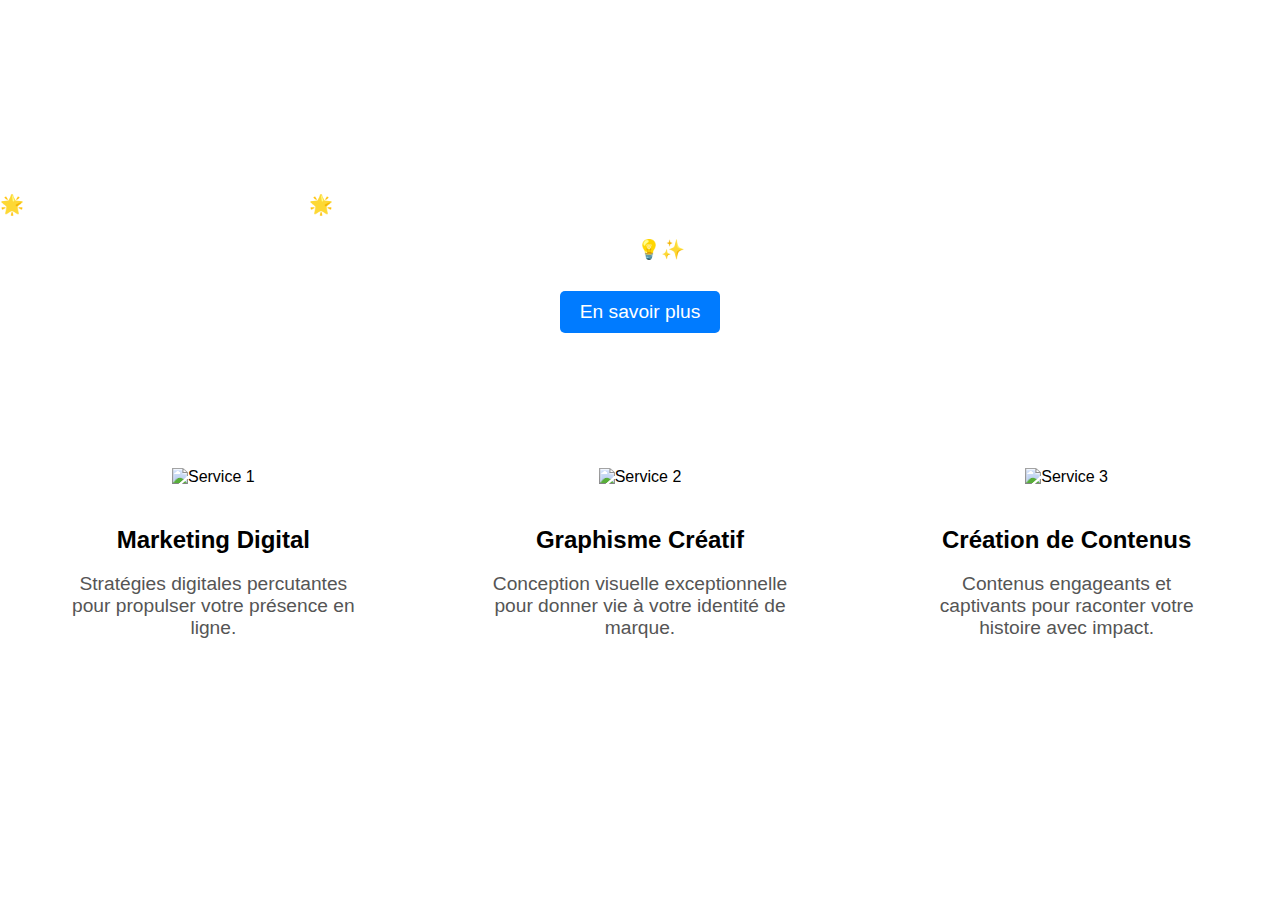
==== index.html @ df55758f "Fusion de la branche master vers Section" ====
<!DOCTYPE html>
<html lang="en">
<head>
    <meta charset="UTF-8">
    <meta http-equiv="X-UA-Compatible" content="IE=edge">
    <meta name="viewport" content="width=device-width, initial-scale=1.0">
    <link rel="stylesheet" href="style.css">
    <title>Page d'acceuil</title>
</head>
<body>
    <div class="banner">
        <video autoplay muted loop>
            <source src="Fichiers/Spot Sémin Déc 2023.mp4" type="video/mp4"> <!-- Remplacez par l'URL de votre vidéo -->
            Your browser does not support the video tag.
        </video>
        <div class="overlay">
            <h1>Cador Agence</h1>
            <p>🌟 Bienvenue chez Cador Agence ! 🌟 Là où les idées prennent vie et l'innovation devient réalité. Plongez dans l'univers du marketing digital, du graphisme créatif et de la conception de contenus percutants. Explorez avec nous les horizons de la réussite digitale. Prêts à transformer vos visions en succès ? Bienvenue dans l'excellence, bienvenue chez Cador Agence ! 💡✨</p>
            <a href="#en-savoir-plus" class="cta-button">En savoir plus</a>
        </div>
    </div> <br>
    
    <section class="services">
        <div class="service">
            <img src="icone_service1.png" alt="Service 1">
            <h2>Marketing Digital</h2>
            <p>Stratégies digitales percutantes pour propulser votre présence en ligne.</p>
        </div>

        <div class="service">
            <img src="icone_service2.png" alt="Service 2">
            <h2>Graphisme Créatif</h2>
            <p>Conception visuelle exceptionnelle pour donner vie à votre identité de marque.</p>
        </div>

        <div class="service">
            <img src="icone_service3.png" alt="Service 3">
            <h2>Création de Contenus</h2>
            <p>Contenus engageants et captivants pour raconter votre histoire avec impact.</p>
        </div>
    </section>
</body>
</html>
---- style.css ----
/* Ajoutez ces styles à votre fichier styles.css */

.services {
    display: flex;
    justify-content: space-around;
    padding: 50px 0;
}

.service {
    text-align: center;
    max-width: 300px;
}

.service img {
    width: 80px;
    height: 80px;
    margin-bottom: 20px;
}

.service h2 {
    font-size: 1.5em;
    margin-bottom: 10px;
}

.service p {
    font-size: 1.2em;
    color: #555;
}
body {
    margin: 0;
    padding: 0;
    font-family: 'Arial', sans-serif;
}

.banner {
    position: relative;
    height: 400px; /* Ajustez la hauteur selon vos besoins */
    overflow: hidden;
}

.banner video {
    position: absolute;
    top: 0;
    left: 0;
    width: 100%;
    height: 100%;
    object-fit: cover;
}

.overlay {
    position: absolute;
    top: 0;
    left: 0;
    width: 100%;
    height: 100%;
    display: flex;
    flex-direction: column;
    justify-content: center;
    align-items: center;
    color: #fff;
}

.overlay h1 {
    font-size: 3em;
    margin-bottom: 20px;
}

.overlay p {
    font-size: 1.2em;
    margin-bottom: 30px;
}

.cta-button {
    display: inline-block;
    padding: 10px 20px;
    font-size: 1.2em;
    text-decoration: none;
    color: #fff;
    background-color: #007BFF;
    border-radius: 5px;
    transition: background-color 0.3s ease;
}

.cta-button:hover {
    background-color: #0056b3;
}
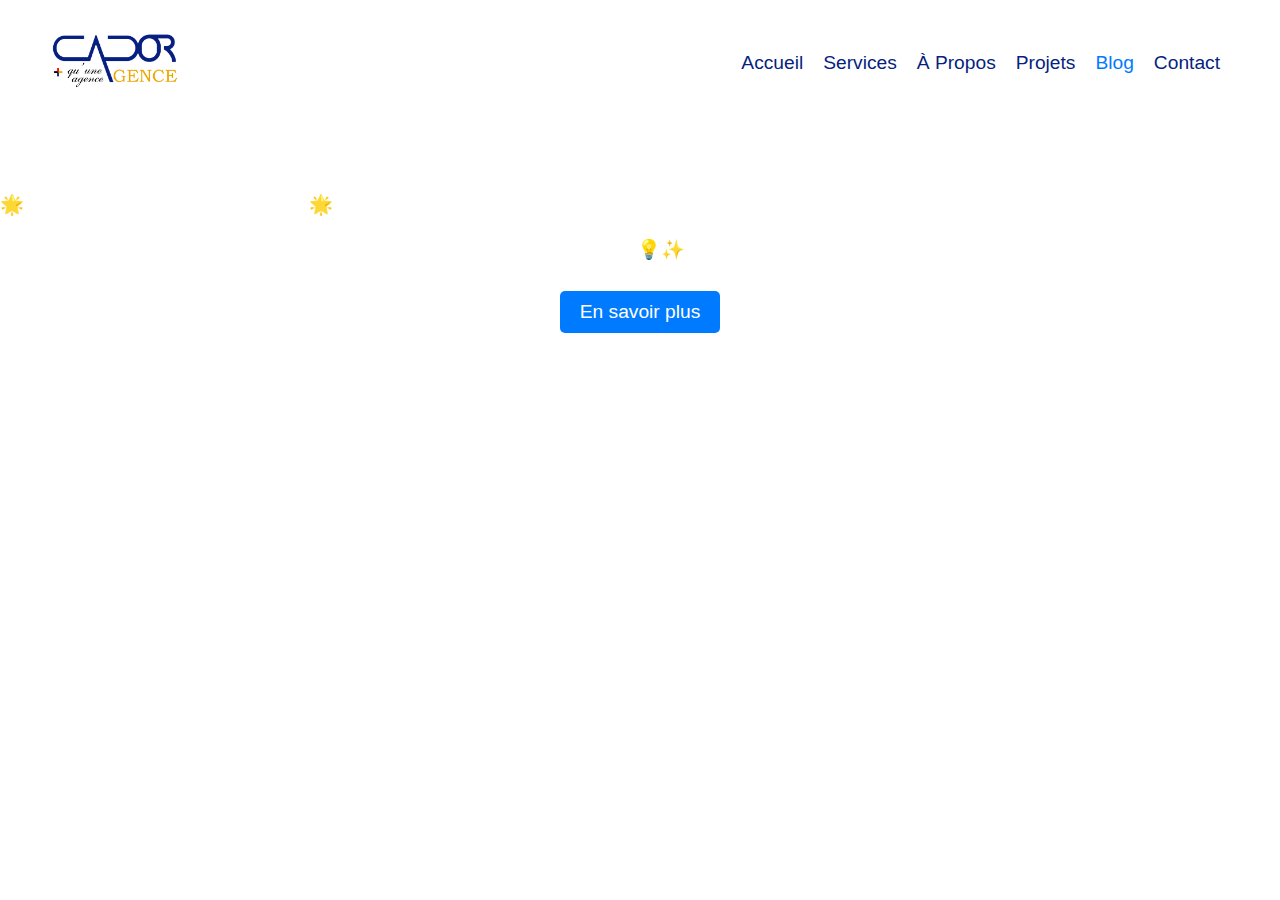
==== commit feac14d6: "Mise en place 1ère fonctionnalité barre de navigation" ====
--- a/index.html
+++ b/index.html
@@ -8,6 +8,19 @@
     <title>Page d'acceuil</title>
 </head>
 <body>
+    <header>
+        <nav>
+            <div class="logo"><img src="Fichiers/Logo Cador En tête.png" alt="Logo Cador Agence"> </div>
+            <ul class="nav-links">
+                <li><a href="#accueil">Accueil</a></li>
+                <li><a href="#services">Services</a></li>
+                <li><a href="#a-propos">À Propos</a></li>
+                <li><a href="#projets">Projets</a></li>
+                <li><a href="#blog">Blog</a></li>
+                <li><a href="#contact">Contact</a></li>
+            </ul>
+        </nav>
+    </header>
     <div class="banner">
         <video autoplay muted loop>
             <source src="Fichiers/Spot Sémin Déc 2023.mp4" type="video/mp4"> <!-- Remplacez par l'URL de votre vidéo -->
@@ -18,26 +31,7 @@
             <p>🌟 Bienvenue chez Cador Agence ! 🌟 Là où les idées prennent vie et l'innovation devient réalité. Plongez dans l'univers du marketing digital, du graphisme créatif et de la conception de contenus percutants. Explorez avec nous les horizons de la réussite digitale. Prêts à transformer vos visions en succès ? Bienvenue dans l'excellence, bienvenue chez Cador Agence ! 💡✨</p>
             <a href="#en-savoir-plus" class="cta-button">En savoir plus</a>
         </div>
-    </div> <br>
+    </div>
     
-    <section class="services">
-        <div class="service">
-            <img src="icone_service1.png" alt="Service 1">
-            <h2>Marketing Digital</h2>
-            <p>Stratégies digitales percutantes pour propulser votre présence en ligne.</p>
-        </div>
-
-        <div class="service">
-            <img src="icone_service2.png" alt="Service 2">
-            <h2>Graphisme Créatif</h2>
-            <p>Conception visuelle exceptionnelle pour donner vie à votre identité de marque.</p>
-        </div>
-
-        <div class="service">
-            <img src="icone_service3.png" alt="Service 3">
-            <h2>Création de Contenus</h2>
-            <p>Contenus engageants et captivants pour raconter votre histoire avec impact.</p>
-        </div>
-    </section>
 </body>
 </html>--- a/style.css
+++ b/style.css
@@ -1,35 +1,54 @@
-/* Ajoutez ces styles à votre fichier styles.css */
-
-.services {
-    display: flex;
-    justify-content: space-around;
-    padding: 50px 0;
-}
-
-.service {
-    text-align: center;
-    max-width: 300px;
-}
-
-.service img {
-    width: 80px;
-    height: 80px;
-    margin-bottom: 20px;
-}
-
-.service h2 {
-    font-size: 1.5em;
-    margin-bottom: 10px;
-}
-
-.service p {
-    font-size: 1.2em;
-    color: #555;
-}
 body {
     margin: 0;
     padding: 0;
     font-family: 'Arial', sans-serif;
+}
+header {
+    background-color: rgb(255, 255, 255);
+    padding: 20px 0;
+    position: fixed;
+    width: 100%;
+    top: 0;
+    z-index: 1000; /* Assurez-vous que la barre de navigation est au-dessus de tout autre contenu */
+}
+
+nav {
+    display: flex;
+    justify-content: space-between;
+    align-items: center;
+    max-width: 1200px;
+    margin: 0 auto;
+}
+
+.logo {
+    color: #fff;
+    font-size: 1.5em;
+}
+.logo img {
+    width: 150px; /* Ajustez la largeur selon vos besoins */
+    height: auto;
+}
+.nav-links {
+    list-style: none;
+    display: flex;
+}
+
+.nav-links li {
+    margin-right: 20px;
+}
+
+.nav-links a {
+    text-decoration: none;
+    color: #061f80;
+    font-size: 1.2em;
+    transition: color 0.3s ease;
+}
+
+.nav-links a:hover {
+    color: #000000;
+}
+.nav-links a[href="#blog"] {
+    color: #007BFF; /* Couleur différente pour le lien "Blog" */
 }
 
 .banner {
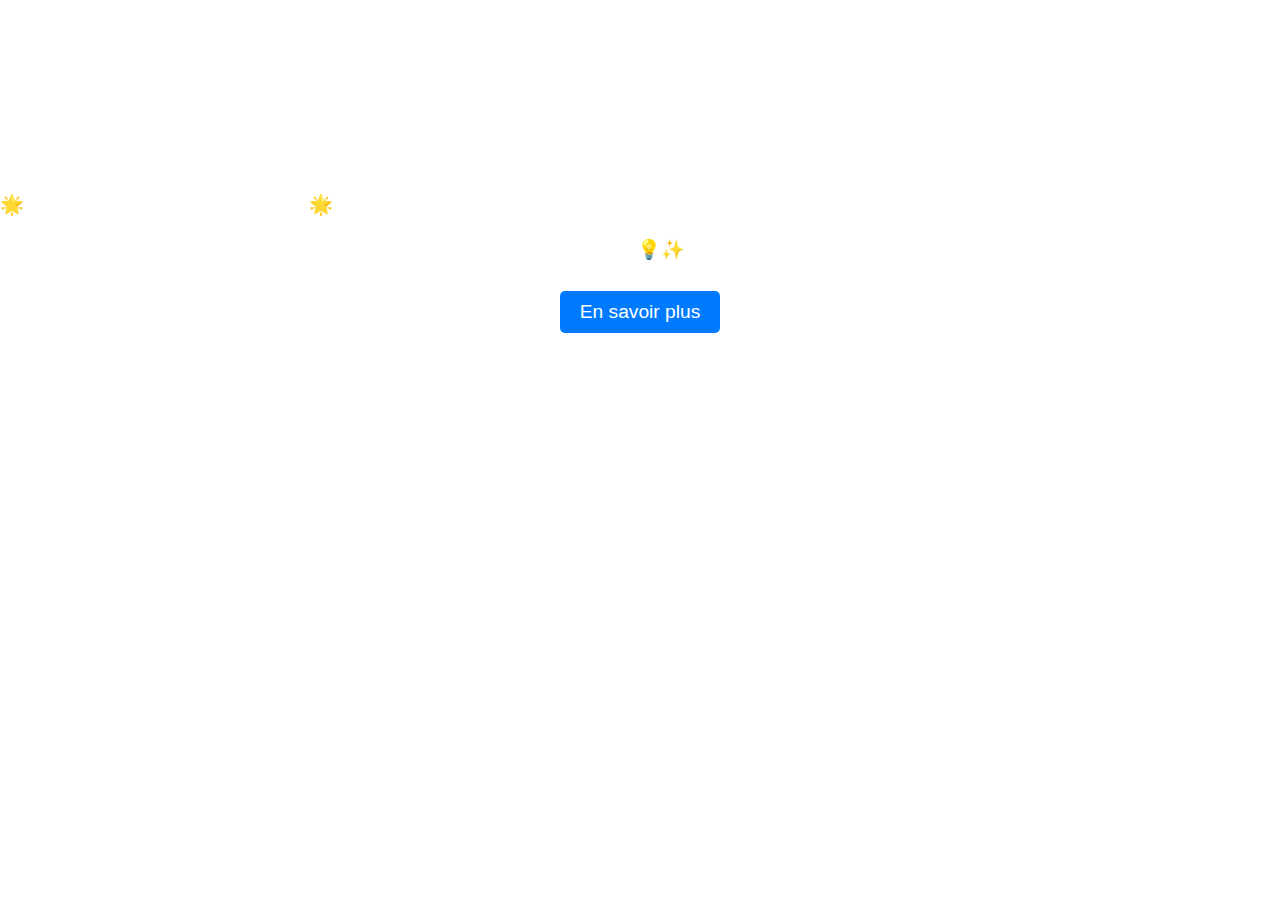
==== commit 6b4ad4ed: "Ok" ====
--- a/index.html
+++ b/index.html
@@ -8,19 +8,7 @@
     <title>Page d'acceuil</title>
 </head>
 <body>
-    <header>
-        <nav>
-            <div class="logo"><img src="Fichiers/Logo Cador En tête.png" alt="Logo Cador Agence"> </div>
-            <ul class="nav-links">
-                <li><a href="#accueil">Accueil</a></li>
-                <li><a href="#services">Services</a></li>
-                <li><a href="#a-propos">À Propos</a></li>
-                <li><a href="#projets">Projets</a></li>
-                <li><a href="#blog">Blog</a></li>
-                <li><a href="#contact">Contact</a></li>
-            </ul>
-        </nav>
-    </header>
+    
     <div class="banner">
         <video autoplay muted loop>
             <source src="Fichiers/Spot Sémin Déc 2023.mp4" type="video/mp4"> <!-- Remplacez par l'URL de votre vidéo -->
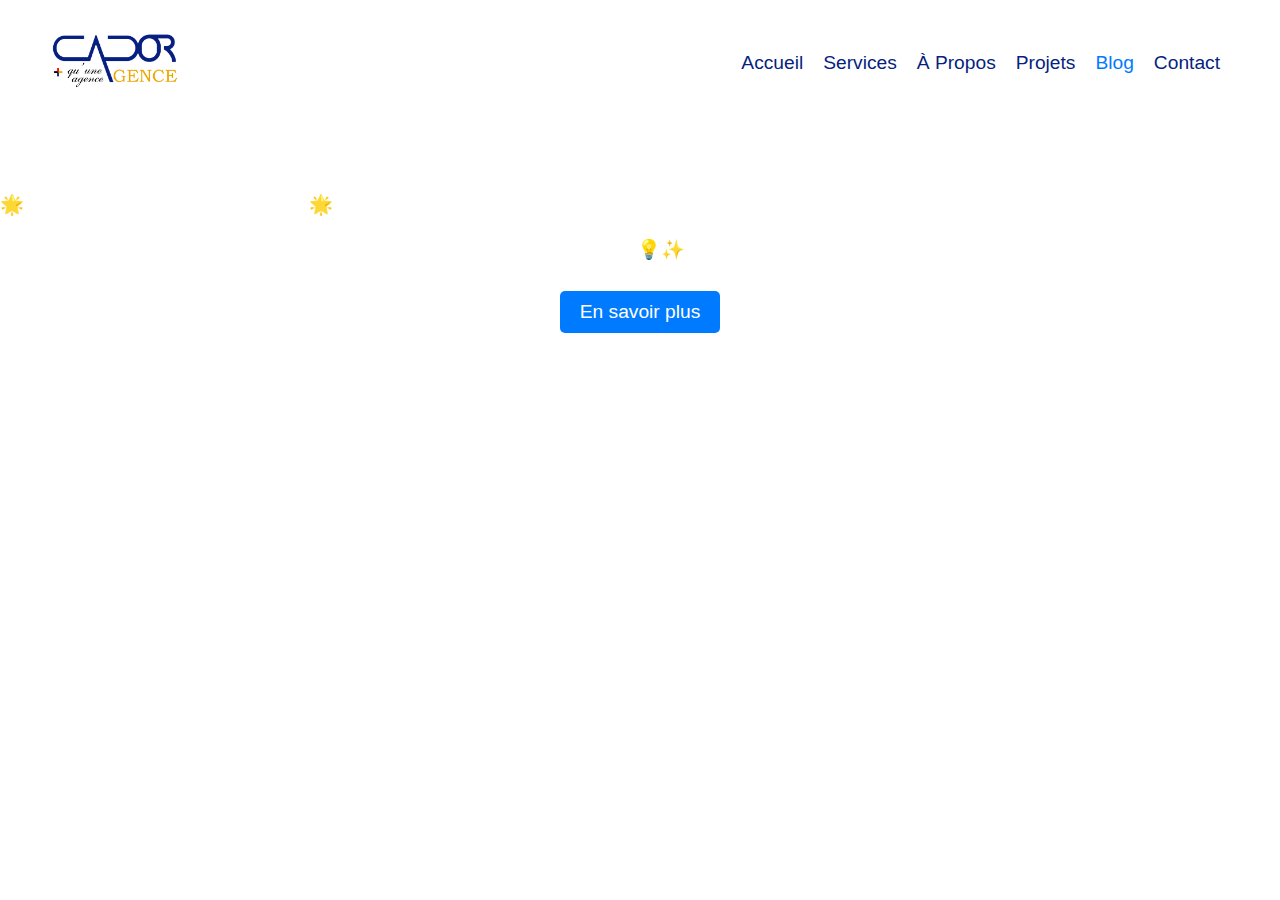
==== commit 6bc1a1a7: "Fusion de la Branche Navigation" ====
--- a/index.html
+++ b/index.html
@@ -9,6 +9,19 @@
 </head>
 <body>
     
+    <header>
+        <nav>
+            <div class="logo"><img src="Fichiers/Logo Cador En tête.png" alt="Logo Cador Agence"> </div>
+            <ul class="nav-links">
+                <li><a href="#accueil">Accueil</a></li>
+                <li><a href="#services">Services</a></li>
+                <li><a href="#a-propos">À Propos</a></li>
+                <li><a href="#projets">Projets</a></li>
+                <li><a href="#blog">Blog</a></li>
+                <li><a href="#contact">Contact</a></li>
+            </ul>
+        </nav>
+    </header>
     <div class="banner">
         <video autoplay muted loop>
             <source src="Fichiers/Spot Sémin Déc 2023.mp4" type="video/mp4"> <!-- Remplacez par l'URL de votre vidéo -->
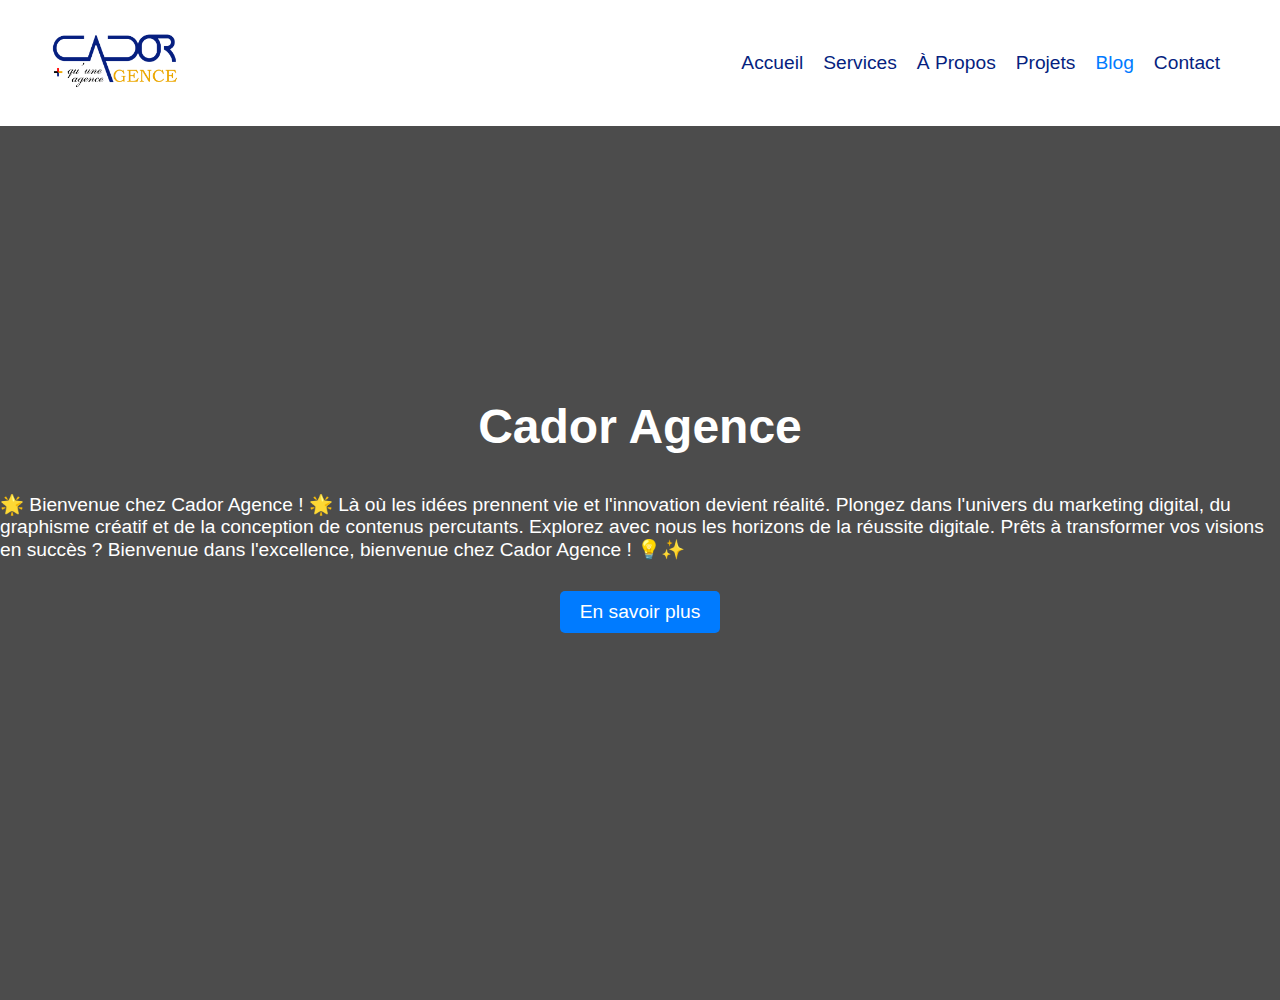
==== commit b06409b6: "Le nouveau spot" ====
--- a/index.html
+++ b/index.html
@@ -24,7 +24,7 @@
     </header>
     <div class="banner">
         <video autoplay muted loop>
-            <source src="Fichiers/Spot Sémin Déc 2023.mp4" type="video/mp4"> <!-- Remplacez par l'URL de votre vidéo -->
+            <source src="Fichiers/Spot Cador.mp4" type="video/mp4"> <!-- Remplacez par l'URL de votre vidéo -->
             Your browser does not support the video tag.
         </video>
         <div class="overlay">
--- a/style.css
+++ b/style.css
@@ -53,7 +53,7 @@
 
 .banner {
     position: relative;
-    height: 400px; /* Ajustez la hauteur selon vos besoins */
+    height: 1000px; /* Ajustez la hauteur selon vos besoins */
     overflow: hidden;
 }
 
@@ -77,6 +77,7 @@
     justify-content: center;
     align-items: center;
     color: #fff;
+    background-color: rgba(0, 0, 0, 0.7); /* Couleur noire avec une opacité de 0.5 (ajustez selon vos besoins) */
 }
 
 .overlay h1 {
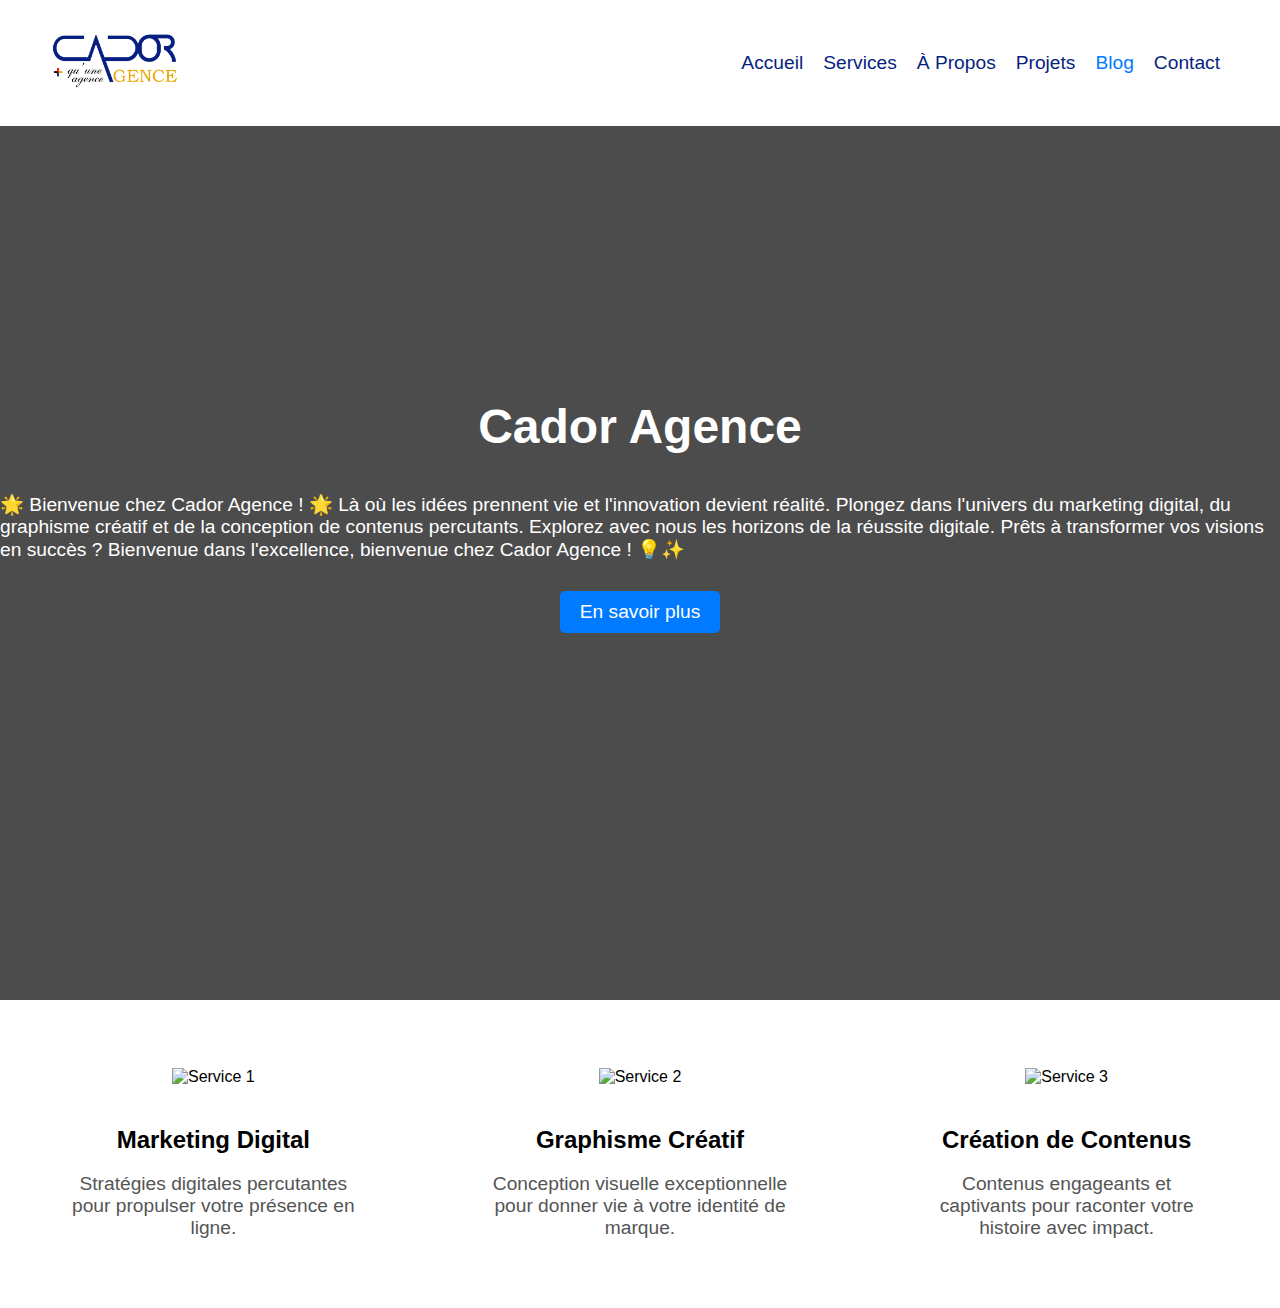
==== commit 13f31623: "Merge branch 'master' into Sections" ====
--- a/index.html
+++ b/index.html
@@ -32,7 +32,26 @@
             <p>🌟 Bienvenue chez Cador Agence ! 🌟 Là où les idées prennent vie et l'innovation devient réalité. Plongez dans l'univers du marketing digital, du graphisme créatif et de la conception de contenus percutants. Explorez avec nous les horizons de la réussite digitale. Prêts à transformer vos visions en succès ? Bienvenue dans l'excellence, bienvenue chez Cador Agence ! 💡✨</p>
             <a href="#en-savoir-plus" class="cta-button">En savoir plus</a>
         </div>
-    </div>
+    </div> <br>
     
+    <section class="services">
+        <div class="service">
+            <img src="icone_service1.png" alt="Service 1">
+            <h2>Marketing Digital</h2>
+            <p>Stratégies digitales percutantes pour propulser votre présence en ligne.</p>
+        </div>
+
+        <div class="service">
+            <img src="icone_service2.png" alt="Service 2">
+            <h2>Graphisme Créatif</h2>
+            <p>Conception visuelle exceptionnelle pour donner vie à votre identité de marque.</p>
+        </div>
+
+        <div class="service">
+            <img src="icone_service3.png" alt="Service 3">
+            <h2>Création de Contenus</h2>
+            <p>Contenus engageants et captivants pour raconter votre histoire avec impact.</p>
+        </div>
+    </section>
 </body>
 </html>--- a/style.css
+++ b/style.css
@@ -1,3 +1,31 @@
+/* Ajoutez ces styles à votre fichier styles.css */
+
+.services {
+    display: flex;
+    justify-content: space-around;
+    padding: 50px 0;
+}
+
+.service {
+    text-align: center;
+    max-width: 300px;
+}
+
+.service img {
+    width: 80px;
+    height: 80px;
+    margin-bottom: 20px;
+}
+
+.service h2 {
+    font-size: 1.5em;
+    margin-bottom: 10px;
+}
+
+.service p {
+    font-size: 1.2em;
+    color: #555;
+}
 body {
     margin: 0;
     padding: 0;
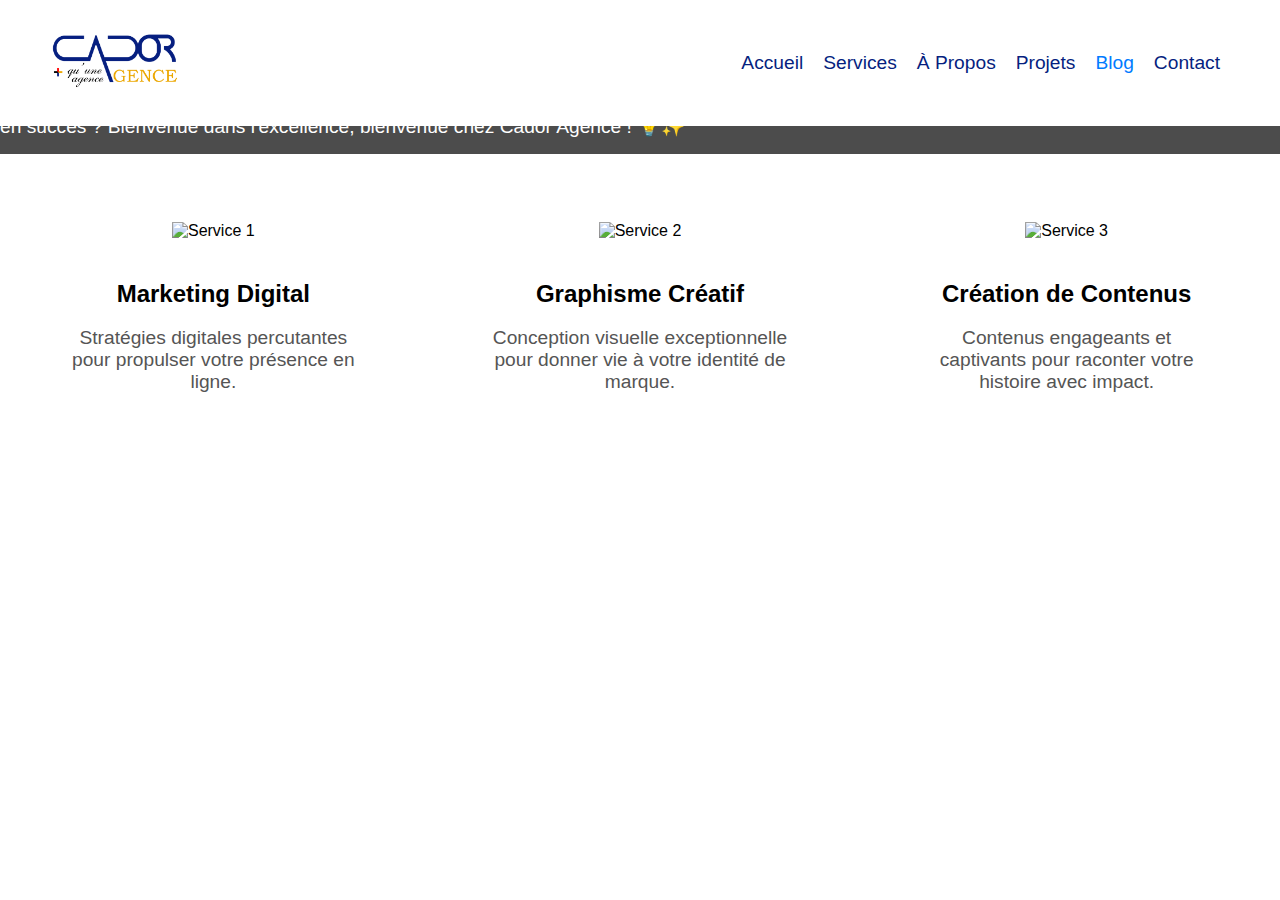
==== commit 78b24fd2: "Mise en place menu services" ====
--- a/index.html
+++ b/index.html
@@ -14,7 +14,7 @@
             <div class="logo"><img src="Fichiers/Logo Cador En tête.png" alt="Logo Cador Agence"> </div>
             <ul class="nav-links">
                 <li><a href="#accueil">Accueil</a></li>
-                <li><a href="#services">Services</a></li>
+                <li><a href="services.html">Services</a></li>
                 <li><a href="#a-propos">À Propos</a></li>
                 <li><a href="#projets">Projets</a></li>
                 <li><a href="#blog">Blog</a></li>
--- a/style.css
+++ b/style.css
@@ -81,14 +81,14 @@
 
 .banner {
     position: relative;
-    height: 1000px; /* Ajustez la hauteur selon vos besoins */
+    height: auto; /* Ajustez la hauteur selon vos besoins */
     overflow: hidden;
 }
 
 .banner video {
-    position: absolute;
+   /* position: absolute;
     top: 0;
-    left: 0;
+    left: 0;*/
     width: 100%;
     height: 100%;
     object-fit: cover;
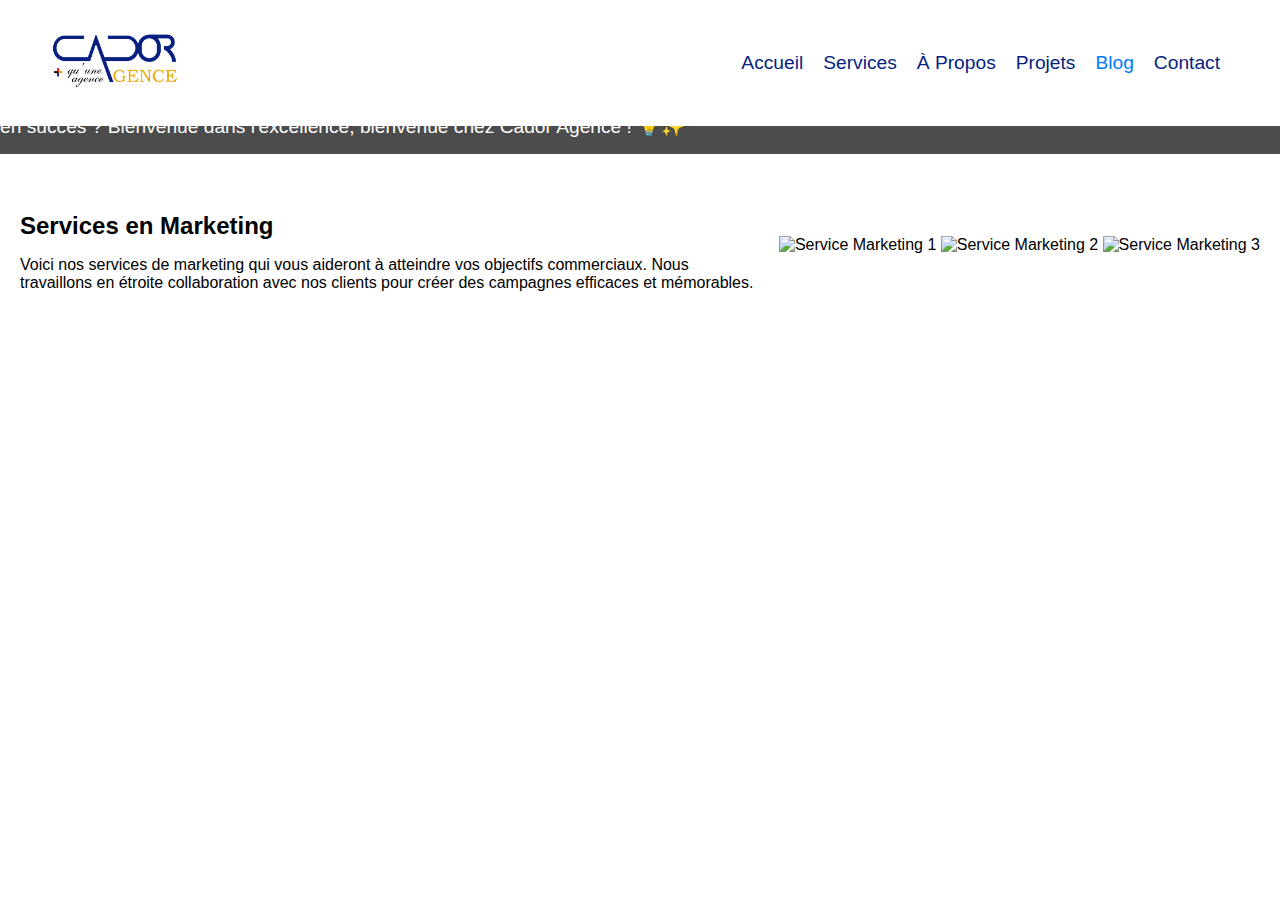
==== commit 56478e1e: "Fusion" ====
--- a/index.html
+++ b/index.html
@@ -34,24 +34,16 @@
         </div>
     </div> <br>
     
-    <section class="services">
-        <div class="service">
-            <img src="icone_service1.png" alt="Service 1">
-            <h2>Marketing Digital</h2>
-            <p>Stratégies digitales percutantes pour propulser votre présence en ligne.</p>
+    <section id="services" class="services-section">
+        <div class="text">
+          <h2>Services en Marketing</h2>
+          <p>Voici nos services de marketing qui vous aideront à atteindre vos objectifs commerciaux. Nous travaillons en étroite collaboration avec nos clients pour créer des campagnes efficaces et mémorables.</p>
         </div>
-
-        <div class="service">
-            <img src="icone_service2.png" alt="Service 2">
-            <h2>Graphisme Créatif</h2>
-            <p>Conception visuelle exceptionnelle pour donner vie à votre identité de marque.</p>
+        <div class="carousel">
+          <img src="image_marketing_1.jpg" alt="Service Marketing 1">
+          <img src="image_marketing_2.jpg" alt="Service Marketing 2">
+          <img src="image_marketing_3.jpg" alt="Service Marketing 3">
         </div>
-
-        <div class="service">
-            <img src="icone_service3.png" alt="Service 3">
-            <h2>Création de Contenus</h2>
-            <p>Contenus engageants et captivants pour raconter votre histoire avec impact.</p>
-        </div>
-    </section>
+      </section>
 </body>
 </html>--- a/style.css
+++ b/style.css
@@ -1,31 +1,25 @@
-/* Ajoutez ces styles à votre fichier styles.css */
 
-.services {
-    display: flex;
-    justify-content: space-around;
-    padding: 50px 0;
+#services {
+  display: flex;
+  align-items: center;
+  padding: 20px;
 }
 
-.service {
-    text-align: center;
-    max-width: 300px;
+.text {
+  flex: 1;
+  padding-right: 20px;
 }
 
-.service img {
-    width: 80px;
-    height: 80px;
-    margin-bottom: 20px;
+.text h2 {
+  font-size: 24px;
+  margin-bottom: 10px;
 }
 
-.service h2 {
-    font-size: 1.5em;
-    margin-bottom: 10px;
+.carousel img {
+  width: 100%; /* Ajustez la taille des images selon vos besoins */
+  margin-bottom: 10px; /* Espace entre chaque image, ajustez selon vos préférences */
 }
-
-.service p {
-    font-size: 1.2em;
-    color: #555;
-}
+  
 body {
     margin: 0;
     padding: 0;
